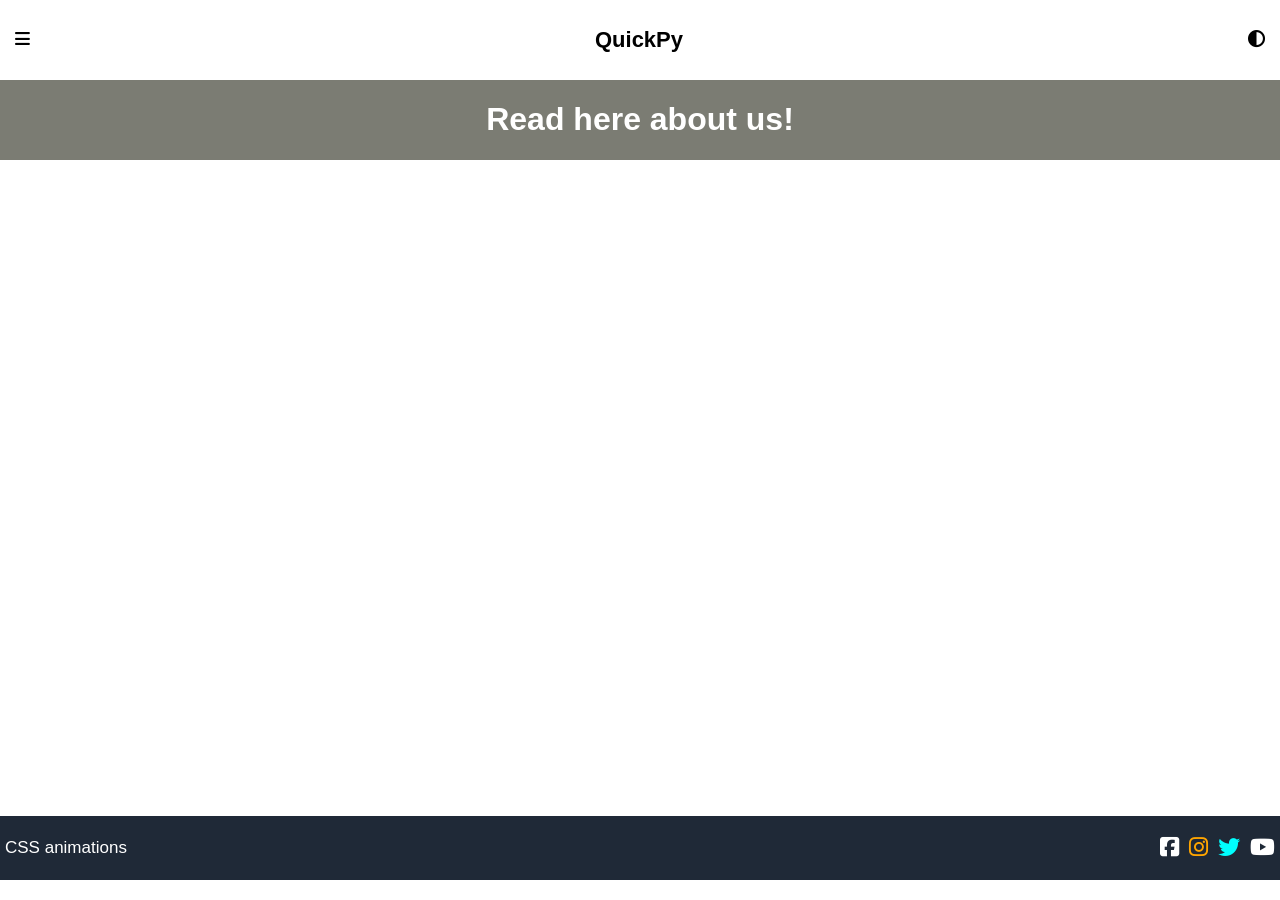
==== about.html @ fde83220 "Add files via upload" ====
<!DOCTYPE html>
<html lang="en">

<head>
    <meta charset="UTF-8">
    <meta name="viewport" content="width=device-width, initial-scale=1.0">
    <title>QuickPy</title>
    <link rel="stylesheet" href="https://cdnjs.cloudflare.com/ajax/libs/font-awesome/6.5.0/css/all.min.css">
    <link rel="stylesheet" href="styles.css" />
</head>

<body>

    <header>
        <span id="menu"><i class="fas fa-bars"></i></span>
        <p>QuickPy</p>
        <span id="toggleBtn"><i class="fas fa-adjust"></i></span>
    </header>

    <!-- Side Menu -->
    <div id="sideMenu">
        <div class="sideMenuHeader">
            <span class="menu-title">Menu</span>
            <button id="closeMenuBtn" class="sideMenuItem">
                <i class="fas fa-times"></i>
            </button>
        </div>
        <a href="index.html" class="sideMenuItem">
            <i class="fas fa-home"></i> Home
        </a>
        <a href="about.html" class="sideMenuItem">
            <i class="fas fa-info-circle"></i> About
        </a>
        <a href="search.html" class="sideMenuItem">
            <i class="fas fa-search"></i> Search scripts
        </a>
        <a href="learn.html" class="sideMenuItem">
            <i class="fas fa-book"></i> Learn Python
        </a>
        <a href="quiz.html" class="sideMenuItem">
            <i class="fas fa-question-circle"></i> Python quiz
        </a>
    </div>

    <!-- Hero Section -->
    <div class="container">
        <h1>Read here about us!</h1>
    </div>

    <!-- About Python Sections -->
    <div class="about-python fade-in-element">
        <h1 class="line-text">About us: </h1>

        <i class="fa fa-terminal" style="font-size: 30px"></i>
        <p>“In the rush of modern coding, a developer often needs solutions that are fast, flexible, and reliable. Quick
            Python Script App emerges as the hidden engine behind countless automation tasks, simplifying repetitive
            work and transforming ideas into instant results. With every line of code executed in seconds, it empowers
            users to experiment, iterate, and explore Python’s full potential — making scripting not just a task, but an
            experience of creativity and speed.</p>
    </div>

    <!-- Good resources to learn Python -->
    <!-- FAQ -->
    <div class="faq fade-in-element">
        <h1 class="line-text">FAQ</h1>
        <div class="accordion">

            <div class="accordion-item">
                <div class="accordion-header">
                    Is QuickPy an open source project?
                    <span class="icon"><i class="fas fa-plus"></i><i class="fas fa-minus"></i></span>
                </div>
                <div class="accordion-content">
                    <p>Yes, QuickPy source code is publicly available on GitHub for all users worldwide.</p>
                </div>
            </div>

            <div class="accordion-item">
                <div class="accordion-header">
                    Is QuickPy scripts free to use?
                    <span class="icon"><i class="fas fa-plus"></i><i class="fas fa-minus"></i></span>
                </div>
                <div class="accordion-content">
                    <p>Yes! All our scripts are free to use commercially and personally.</p>
                </div>
            </div>

            <div class="accordion-item">
                <div class="accordion-header">
                    How do I contact support?
                    <span class="icon"><i class="fas fa-plus"></i><i class="fas fa-minus"></i></span>
                </div>
                <div class="accordion-content">
                    <p>You can contact our support at requestse@gmail.com.</p>
                </div>
            </div>
        </div>
    </div>


    <!-- Invitation Section -->
    <div class="inv fade-in-element">
        <h1>Are you ready to learn Python?</h1>
        <p>
            Click here to get a free interactive course to learn the bascics of Python now.
        </p>
        <button onclick="window.location.href='learn.html'"><i class="fas fa-book"></i> Learn</button>
    </div>

    <!-- Footer -->
    <footer>
        <p>CSS animations</p>
        <div class="right-icons">
            <a href="#" class="icon" style="color:white;"><i class="fa-brands fa-square-facebook"></i></a>
            <a href="#" class="icon" style="color:orange;"><i class="fa-brands fa-instagram"></i></a>
            <a href="#" class="icon" style="color:aqua;"><i class="fa-brands fa-twitter"></i></a>
            <a href="#" class="icon" style="color:white;"><i class="fa-brands fa-youtube"></i></a>
        </div>
    </footer>

    <script src="js/menu.js"></script>
    <script src="js/fadeIn.js"></script>
    <script src="js/themeToggle.js"></script>
    <script src="js/copyCode.js"></script>
    <script src="js/get.js"></script>
    <script src="js/accordion.js"></script>

</body>

</html>
---- styles.css ----
body {
  background: white;
  font-family: 'Trebuchet MS', 'Lucida Sans Unicode', 'Lucida Grande', 'Lucida Sans', Arial, sans-serif;
  margin: 0;
  color: black;
  animation: fadeIn 1s ease-in;
  transition: all 1s ease;
  scrollbar-width: none;
  -ms-overflow-style: none;
}

body.dark {
  background-color: black;
  color: white;
}

::-webkit-scrollbar {
  display: none;
}

header,
footer {
  display: flex;
  justify-content: space-between;
  background-color: white;
  color: black;
  align-items: center;
  font-size: 17px;
  padding: 5px;
}

footer {
  background-color: #1f2937;
  color: white;
}

header span {
  cursor: pointer;
  margin-left: 10px;
  margin-right: 10px;
}

header p {
  font-weight: bold;
  font-size: 22px;
}

.image-container {
  position: relative;
  display: inline-block;
  width: 100%;
}

.overlay-text {
  position: absolute;
  top: 50%;
  left: 50%;
  transform: translate(-50%, -50%);
  color: white;
  padding: 10px 20px;
  text-align: center;
  font-size: 20px;
}

.container,
.inv {
  width: 100%;
  display: flex;
  flex-direction: column;
  justify-content: center;
  align-items: center;
  text-align: center;
  background-color: rgb(123, 124, 115);
  color: white;
}

button {
  background-color: white;
  border: none;
  font-weight: bold;
  padding: 10px;
  border-radius: 20px;
  color: black;
  cursor: pointer;
  transition: all 0.3s ease;
  margin-bottom: 15px;
}

button:hover {
  background-color: darkred;
  color: white;
  transform: scale(1.05);
}

.quiz,
.faq,
.about-python,
.good-resources,
.search {
  text-align: center;
  margin: 40px 20px;
}

.line-text {
  display: flex;
  align-items: center;
  font-weight: bold;
  color: green;
  font-style: italic;
  font-size: 20px;
}

.line-text::before,
.line-text::after {
  content: "";
  flex: 1;
  border-bottom: 2px solid green;
  width: 20px;
}

.line-text::before {
  margin-right: 10px;
}

.line-text::after {
  margin-left: 10px;
}

.icon {
  border: none;
  border-radius: 50%;
  text-align: center;
  background: none;
  color: white;
  cursor: pointer;
  font-size: 22px;
}

.right-icons {
  display: flex;
  gap: 10px;
}

.image-container img {
  display: block;
  width: 100%;
  height: auto;
}

.slider-container {
  position: relative;
  width: 500px;
  overflow: hidden;
  margin: 30px auto;
  border-radius: 10px;
  box-shadow: 0 5px 15px rgba(0, 0, 0, 0.3);
}

.slides {
  display: flex;
  transition: transform 0.5s ease-in-out;
}

.slide img {
  width: 500px;
  display: block;
}

.slider-container button {
  position: absolute;
  top: 50%;
  transform: translateY(-50%);
  background: white;
  color: black;
  border: none;
  padding: 10px 16px;
  cursor: pointer;
  font-size: 18px;
  border-radius: 50%;
}

.slider-container #prev {
  left: 10px;
}

.slider-container #next {
  right: 10px;
}

.dots {
  text-align: center;
  margin: 10px 0;
}

.dot {
  height: 12px;
  width: 12px;
  margin: 0 4px;
  background-color: #bbb;
  border-radius: 50%;
  display: inline-block;
  cursor: pointer;
}

.dot.active {
  background-color: #0077b6;
}

.accordion {
  width: 90%;
  margin: 20px auto;
}

.accordion-item {
  border-bottom: 1px solid #ccc;
}

.accordion-header {
  display: flex;
  justify-content: space-between;
  align-items: center;
  padding: 16px;
  color: black;
  cursor: pointer;
  background: #f9f9f9;
  color: black;
}

.accordion-content {
  display: none;
  overflow-x: scroll;
  white-space: nowrap;
  padding: 10px;
  background: #fff;
  color: black;
  text-align: left;
}

.accordion-header .icon {
  margin-left: 8px;
  transition: transform 0.2s;
  color: black;
}

.accordion-header.active .icon {
  transform: rotate(180deg);
}

.accordion-header.active .fa-plus {
  display: none;
}

.accordion-header:not(.active) .fa-minus {
  display: none;
}

.fade-in-element {
  opacity: 0;
  transform: translateY(20px);
  transition: opacity 0.6s ease-out, transform 0.6s ease-out;
}

.fade-in-element.is-visible {
  opacity: 1;
  transform: translateY(0);
}

#sideMenu {
  display: none;
  position: fixed;
  top: 0;
  left: 0;
  width: 260px;
  height: 100vh;
  background: #1f2937;
  font-weight: bold;
  color: white;
  z-index: 2000;
  padding: 32px 18px 18px 18px;
  flex-direction: column;
  gap: 25px;
  border-radius: 0px 20px 20px 0px;
  box-shadow: 2px 0 16px rgba(0, 0, 0, 0.25);
  animation: 1s slideIn forwards;
}

#sideMenu .menu-title {
  color: #FFD700;
  font-size: 2em;
  font-weight: bold;
}

.sideMenuHeader {
  display: flex;
  justify-content: space-between;
  align-items: center;
  margin-bottom: 24px;
}

.sideMenuItem {
  background: none;
  border: none;
  color: #a0aec0;
  font-size: 1.5em;
  cursor: pointer;
  transition: all 0.3s ease;
  text-decoration: none;
}

.sideMenuItem:hover {
  color: #ffffff;
}

#closeMenuBtn:hover {
  background: none;
}

.cards-container {
  display: grid;
  grid-template-columns: repeat(auto-fit, minmax(250px, 1fr));
  gap: 20px;
  padding: 20px 10px;
  transition: color 0.2s;
}

.card {
  background: white;
  color: black;
  border-radius: 12px;
  text-align: left;
  box-shadow: 0 4px 12px rgba(0, 0, 0, 0.3);
  transition: transform 0.3s ease, box-shadow 0.3s ease;
  width: auto;
}

.card pre {
  padding: 10px;
  white-space: pre-wrap;
  word-break: break-word;
}

.card-header {
  display: flex;
  justify-content: space-between;
  align-items: center;
  background-color: #0077b6;
  border-radius: 12px 12px 0px 0px;
  padding: 5px;
  height: 30px;
  color: white;
}

.card:hover {
  transform: translateY(-8px);
  box-shadow: 0 8px 20px rgba(0, 0, 0, 0.5);
}

.buttonContainer {
  display: flex;
  justify-content: center;
  align-items: center;
}

.python-logo {
  width: 300px;
  height: auto;
  margin: 20px auto;
  display: block;
}

#searchInput {
  padding: 10px;
  font-weight: bold;
  border-radius: 100px;
  border: 1px solid black;
}

/*  Animations */
@keyframes fadeIn {
  from {
    opacity: 0.5;
  }

  to {
    opacity: 1;
  }
}

@keyframes fadeOut {
  from {
    opacity: 1;
  }

  to {
    opacity: 0.5;
  }
}

@keyframes slideIn {
  from {
    opacity: 0;
    transform: translateX(-100px)
  }

  to {
    opacity: 1;
    translate: translateX(0)
  }
}

@keyframes slideOut {
  from {
    opacity: 1;
    transform: translateX(0)
  }

  to {
    opacity: 0;
    transform: translateX(-100px)
  }
}

@keyframes spinZ {
  from {
    transform: rotateZ(0deg);
  }

  to {
    transform: rotateZ(365deg);
  }
}

@keyframes spinY {
  from {
    transform: rotateY(0deg);
  }

  to {
    transform: rotateY(365deg);
  }
}

@keyframes spinX {
  from {
    transform: rotateX(0deg);
  }

  to {
    transform: rotateX(365deg);
  }
}

@keyframes bounce {

  0%,
  20%,
  50%,
  80%,
  100% {
    transform: translateY(0);
  }

  40% {
    transform: translateY(-30px);
  }

  60% {
    transform: translateY(-15px);
  }
}
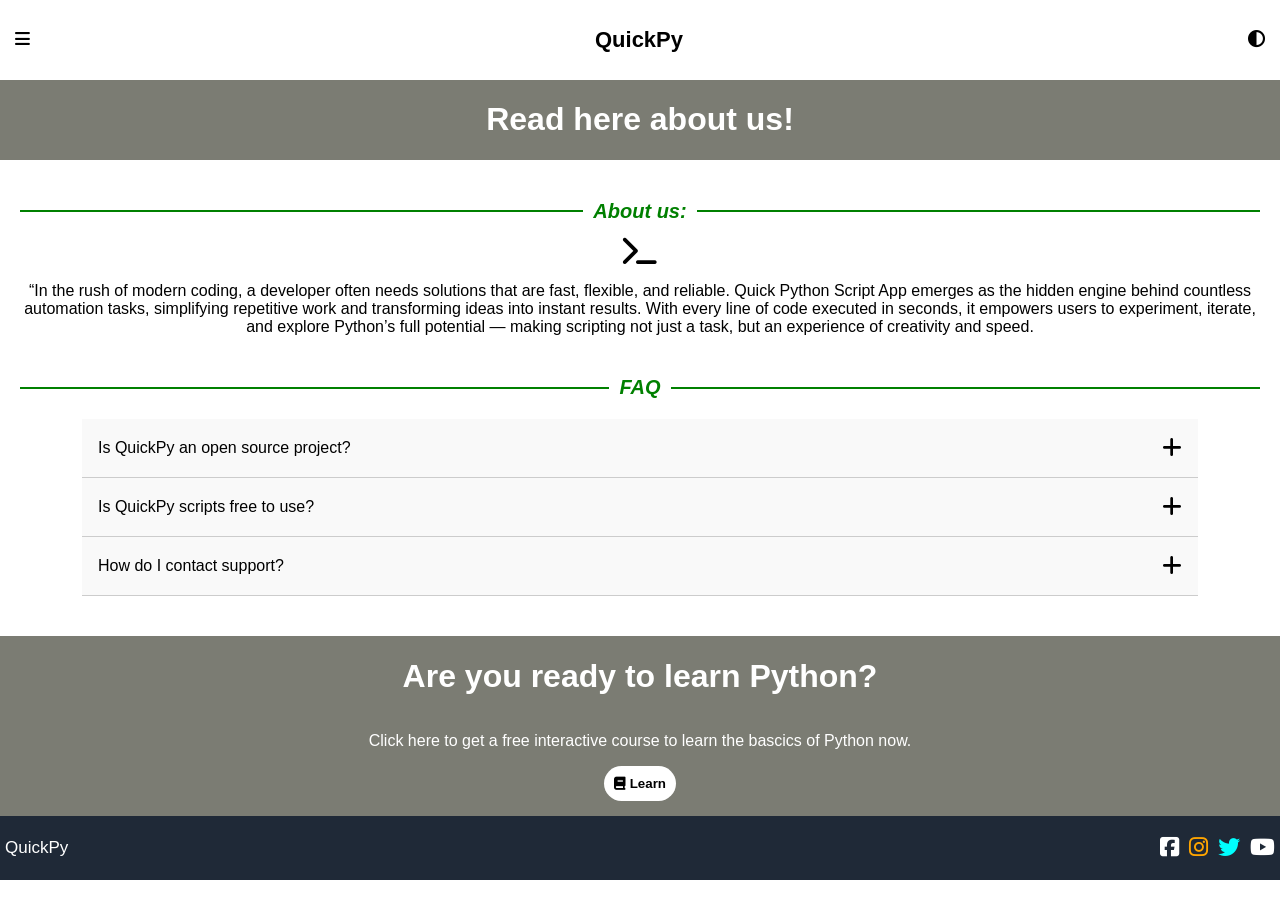
==== commit 78430f57: "Add files via upload" ====
--- a/about.html
+++ b/about.html
@@ -109,7 +109,7 @@
 
     <!-- Footer -->
     <footer>
-        <p>CSS animations</p>
+        <p>QuickPy</p>
         <div class="right-icons">
             <a href="#" class="icon" style="color:white;"><i class="fa-brands fa-square-facebook"></i></a>
             <a href="#" class="icon" style="color:orange;"><i class="fa-brands fa-instagram"></i></a>
--- a/styles.css
+++ b/styles.css
@@ -220,7 +220,6 @@
   justify-content: space-between;
   align-items: center;
   padding: 16px;
-  color: black;
   cursor: pointer;
   background: #f9f9f9;
   color: black;
@@ -399,19 +398,19 @@
 @keyframes slideIn {
   from {
     opacity: 0;
-    transform: translateX(-100px)
-  }
-
-  to {
-    opacity: 1;
-    translate: translateX(0)
-  }
-}
-
-@keyframes slideOut {
-  from {
+    transform: translateX(-100px);
+  }
+
+  to {
     opacity: 1;
     transform: translateX(0)
+  }
+}
+
+@keyframes slideOut {
+  from {
+    opacity: 1;
+    transform: translateX(0);
   }
 
   to {
@@ -467,4 +466,8 @@
   60% {
     transform: translateY(-15px);
   }
-}+
+}
+
+
+
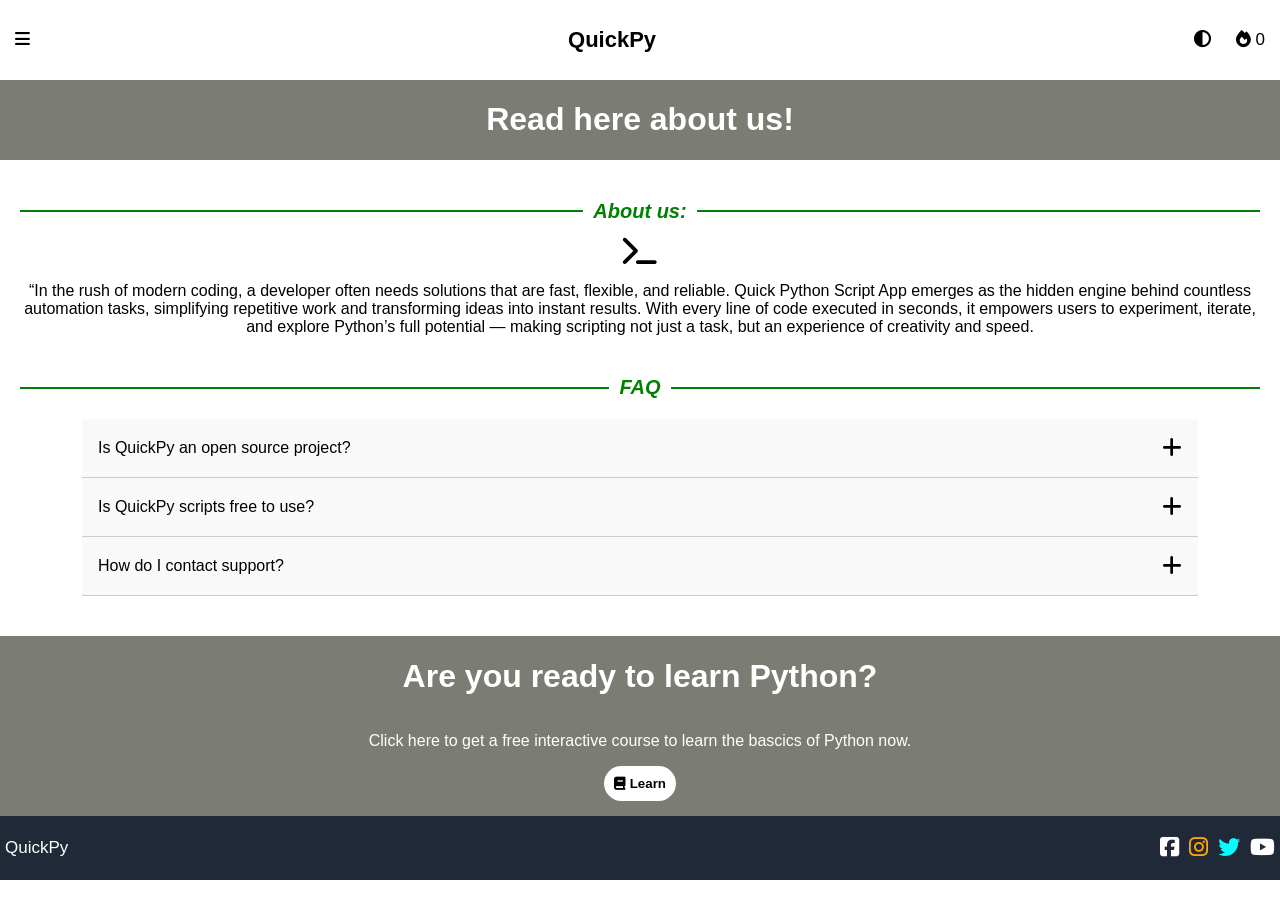
==== commit 62884bfe: "Add files via upload" ====
--- a/about.html
+++ b/about.html
@@ -14,7 +14,10 @@
     <header>
         <span id="menu"><i class="fas fa-bars"></i></span>
         <p>QuickPy</p>
-        <span id="toggleBtn"><i class="fas fa-adjust"></i></span>
+        <div>
+            <span id="toggleBtn"><i class="fas fa-adjust"></i></span>
+            <span id="streak"><i class="fas fa-fire"></i> 0</span>
+        </div>
     </header>
 
     <!-- Side Menu -->
@@ -39,6 +42,12 @@
         </a>
         <a href="quiz.html" class="sideMenuItem">
             <i class="fas fa-question-circle"></i> Python quiz
+        </a>
+        <a href="run.html" class="sideMenuItem">
+            <i class="fas fa-play-circle"></i> Run Python
+        </a>
+        <a href="favorites.html" class="sideMenuItem">
+            <i class="fas fa-heart"></i> Favorites
         </a>
     </div>
 
@@ -121,9 +130,8 @@
     <script src="js/menu.js"></script>
     <script src="js/fadeIn.js"></script>
     <script src="js/themeToggle.js"></script>
-    <script src="js/copyCode.js"></script>
-    <script src="js/get.js"></script>
     <script src="js/accordion.js"></script>
+    <script src="js/streak.js"></script>
 
 </body>
 
--- a/styles.css
+++ b/styles.css
@@ -92,6 +92,9 @@
   transform: scale(1.05);
 }
 
+.favorites,
+.run,
+.learn,
 .quiz,
 .faq,
 .about-python,
@@ -141,10 +144,16 @@
   gap: 10px;
 }
 
-.image-container img {
-  display: block;
-  width: 100%;
-  height: auto;
+#codeArea {
+  width: 70%;
+  height: 100px;
+  padding: 10px;
+  box-sizing: border-box;
+  border-radius: 10px;
+  font-weight: bold;
+  border: 2px solid lime;
+  background-color: #222;
+  color: white;
 }
 
 .slider-container {
@@ -220,6 +229,7 @@
   justify-content: space-between;
   align-items: center;
   padding: 16px;
+  color: black;
   cursor: pointer;
   background: #f9f9f9;
   color: black;
@@ -262,6 +272,23 @@
 .fade-in-element.is-visible {
   opacity: 1;
   transform: translateY(0);
+}
+
+select {
+  background-color: white;
+  padding: 10px;
+  font-weight: bold;
+  border-radius: 10px;
+}
+
+.codeBlock {
+  background-color: #222;
+  color: white;
+  border-radius: 10px;
+  padding: 20px;
+  width: 100%;
+  box-sizing: border-box;
+  text-align: left;
 }
 
 #sideMenu {
@@ -403,19 +430,19 @@
 
   to {
     opacity: 1;
+    transform: translateX(0);
+  }
+}
+
+@keyframes slideOut {
+  from {
+    opacity: 1;
     transform: translateX(0)
   }
-}
-
-@keyframes slideOut {
-  from {
-    opacity: 1;
-    transform: translateX(0);
-  }
 
   to {
     opacity: 0;
-    transform: translateX(-100px)
+    transform: translateX(-100px);
   }
 }
 
@@ -466,8 +493,4 @@
   60% {
     transform: translateY(-15px);
   }
-
-}
-
-
-
+}
